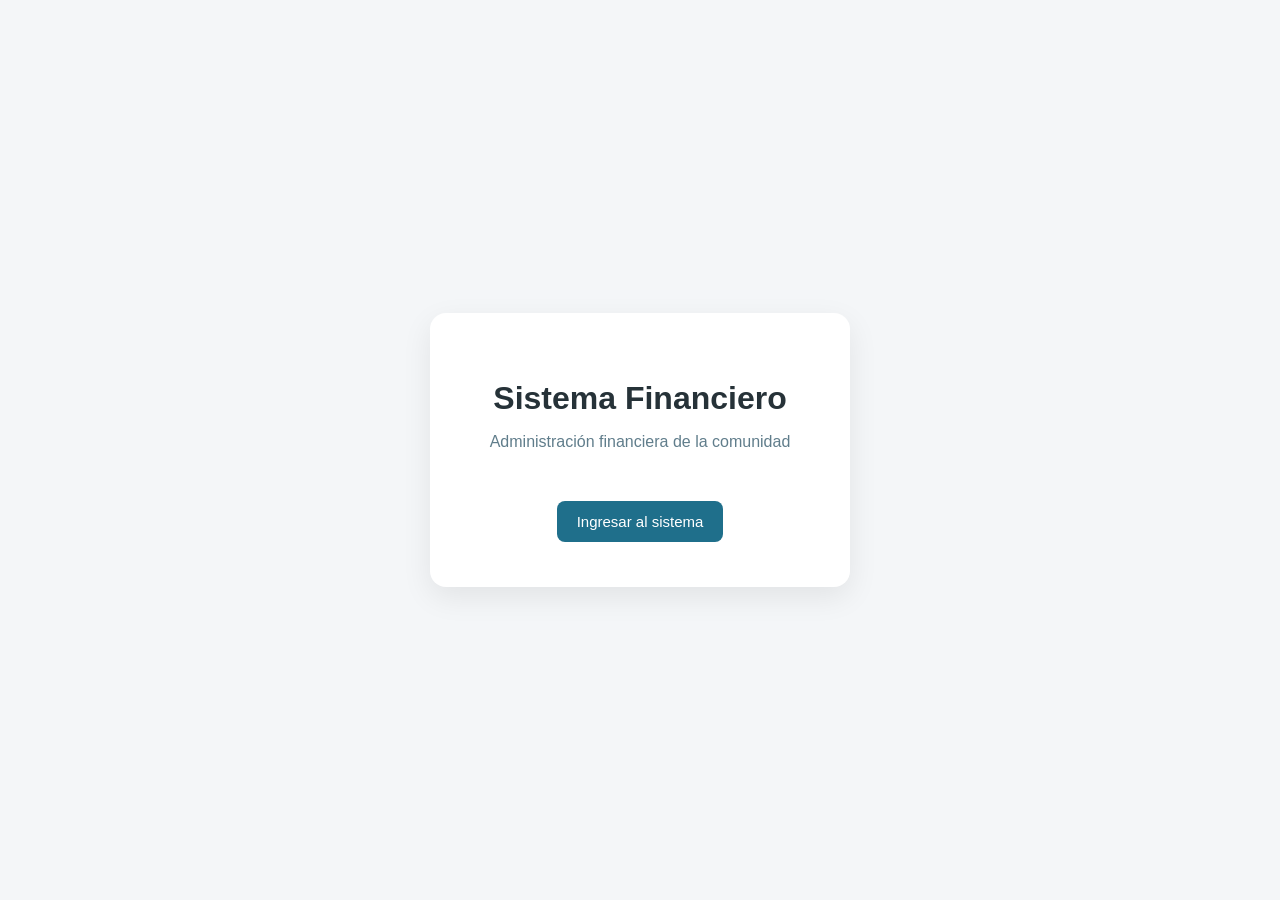
==== index.html @ a8f6026f "Crear estructura inicial del sistema financiero" ====
<!DOCTYPE html>
<html lang="es">
<head>
    <meta charset="UTF-8">
    <meta name="viewport" content="width=device-width, initial-scale=1.0">
    <title>Sistema Financiero</title>

    <link rel="stylesheet" href="styles.css">
</head>

<body>

    <main class="inicio">

        <div class="tarjeta-inicio">

            <h1>Sistema Financiero</h1>

            <p>
                Administración financiera de la comunidad
            </p>

            <a href="login.html" class="boton">
                Ingresar al sistema
            </a>

        </div>

    </main>

</body>
</html>
---- styles.css ----
* {
    box-sizing: border-box;
}

body {
    margin: 0;
    font-family: Arial, Helvetica, sans-serif;
    background: #f4f6f8;
    color: #263238;
}

/* INICIO */

.inicio {
    min-height: 100vh;
    display: flex;
    justify-content: center;
    align-items: center;
}

.tarjeta-inicio {
    background: white;
    padding: 45px;
    width: 420px;
    max-width: 90%;
    text-align: center;
    border-radius: 16px;
    box-shadow: 0 10px 30px rgba(0,0,0,0.08);
}

.tarjeta-inicio h1 {
    margin-bottom: 10px;
}

.tarjeta-inicio p {
    color: #607d8b;
    margin-bottom: 30px;
}

/* LOGIN */

.login {
    min-height: 100vh;
    display: flex;
    justify-content: center;
    align-items: center;
}

.tarjeta-login {
    background: white;
    padding: 40px;
    width: 400px;
    max-width: 90%;
    border-radius: 16px;
    box-shadow: 0 10px 30px rgba(0,0,0,0.08);
}

.tarjeta-login h1 {
    margin-top: 0;
    margin-bottom: 10px;
}

.tarjeta-login p {
    color: #607d8b;
    margin-bottom: 30px;
}

form {
    display: flex;
    flex-direction: column;
    gap: 10px;
}

label {
    font-weight: bold;
    margin-top: 8px;
}

input {
    padding: 12px;
    border: 1px solid #cfd8dc;
    border-radius: 8px;
    font-size: 15px;
}

input:focus {
    outline: none;
    border-color: #1f6f8b;
}

.boton {
    display: inline-block;
    margin-top: 20px;
    padding: 12px 20px;
    border: none;
    border-radius: 8px;
    background: #1f6f8b;
    color: white;
    text-decoration: none;
    font-size: 15px;
    cursor: pointer;
}

.boton:hover {
    opacity: 0.9;
}
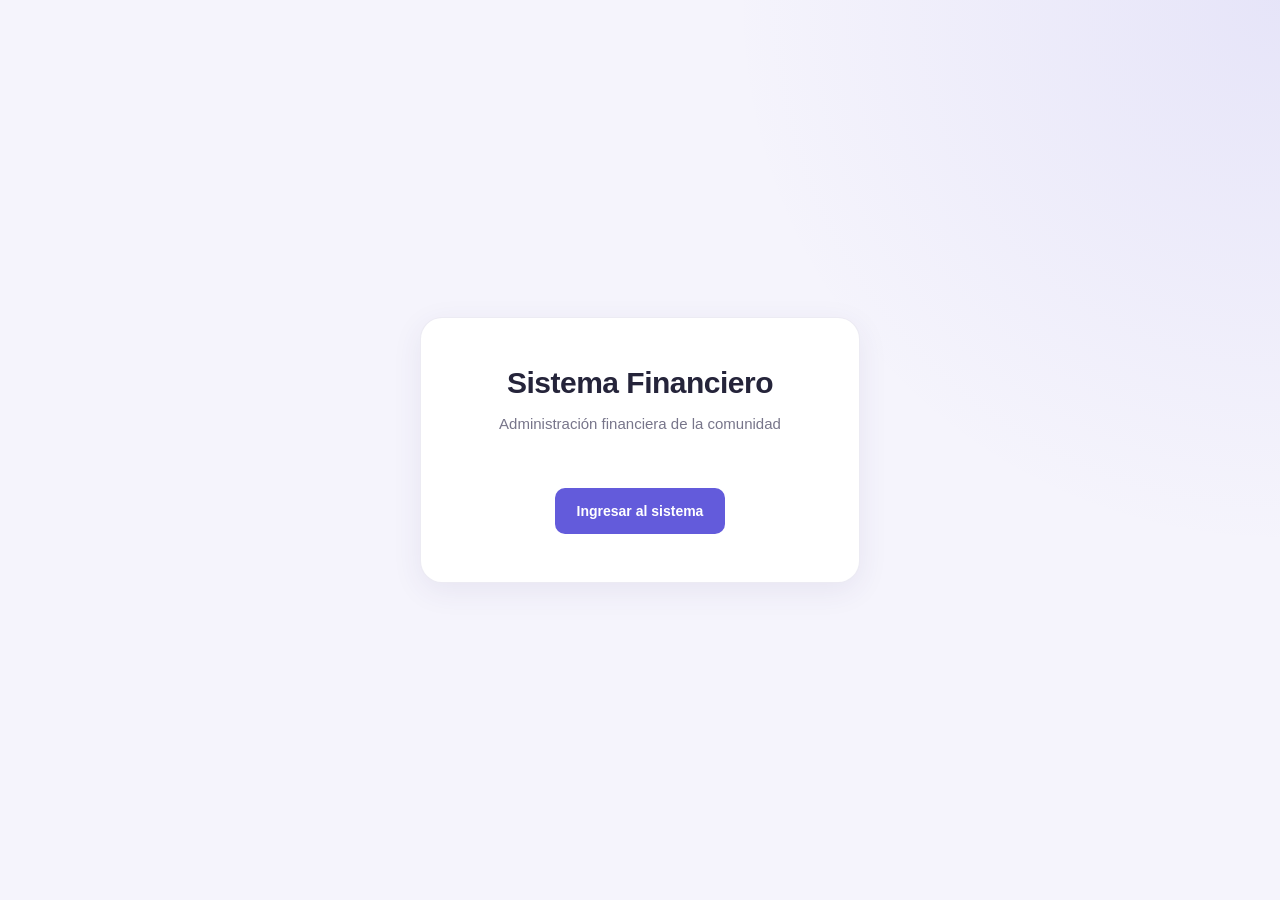
==== commit 8f569546: "Agregar favicon e identidad visual al sistema" ====
--- a/index.html
+++ b/index.html
@@ -6,6 +6,9 @@
     <title>Sistema Financiero</title>
 
     <link rel="stylesheet" href="styles.css">
+    <link rel="icon" href="favicon.ico" type="image/x-icon">
+<link rel="icon" type="image/png" sizes="32x32" href="favicon-32.png">
+<link rel="apple-touch-icon" sizes="192x192" href="icono-192.png">
 </head>
 
 <body>
--- a/styles.css
+++ b/styles.css
@@ -1,106 +1,4483 @@
+/* =========================================================
+   SISTEMA FINANCIERO
+   Dashboard financiero moderno
+   Comunidad Indígena Juan Cheuquelen
+   ========================================================= */
+
+
+/* =========================================================
+   VARIABLES
+   ========================================================= */
+
+:root {
+
+    --primario: #635BDB;
+    --primario-hover: #5148C8;
+    --primario-suave: #EEECFF;
+
+    --fondo: #F5F4FC;
+    --blanco: #FFFFFF;
+
+    --texto: #25243A;
+    --texto-secundario: #77758A;
+    --texto-suave: #A09EAE;
+
+    --borde: #E8E6F0;
+
+    --verde: #36B37E;
+    --verde-suave: #EAF8F2;
+
+    --rojo: #E85D75;
+    --rojo-suave: #FDECEF;
+
+    --amarillo: #F4C95D;
+    --amarillo-suave: #FFF8E5;
+
+    --azul: #5B8DEF;
+    --azul-suave: #EDF3FF;
+
+    /* Identidad formal de la comunidad */
+    --comunidad-azul: #1F5F91;
+    --comunidad-azul-oscuro: #16466D;
+    --comunidad-azul-claro: #EAF3F9;
+    --comunidad-borde: #C9DCEB;
+
+    --radio: 16px;
+
+    --sombra:
+        0 8px 30px rgba(61, 55, 120, 0.08);
+
+}
+
+
+/* =========================================================
+   RESET
+   ========================================================= */
+
 * {
     box-sizing: border-box;
 }
 
+html,
 body {
     margin: 0;
-    font-family: Arial, Helvetica, sans-serif;
-    background: #f4f6f8;
-    color: #263238;
-}
-
-/* INICIO */
+    padding: 0;
+    min-height: 100%;
+}
+
+body {
+
+    font-family:
+        Inter,
+        "Segoe UI",
+        Arial,
+        Helvetica,
+        sans-serif;
+
+    background: var(--fondo);
+    color: var(--texto);
+
+    -webkit-font-smoothing: antialiased;
+}
+
+
+/* =========================================================
+   ELEMENTOS GENERALES
+   ========================================================= */
+
+button,
+input,
+select,
+textarea {
+    font-family: inherit;
+}
+
+button {
+    cursor: pointer;
+}
+
+a {
+    color: inherit;
+}
+
+
+/* =========================================================
+   INICIO
+   ========================================================= */
 
 .inicio {
+
     min-height: 100vh;
+
     display: flex;
+
     justify-content: center;
     align-items: center;
-}
+
+    padding: 24px;
+
+    background:
+        radial-gradient(
+            circle at top right,
+            rgba(99, 91, 219, 0.10),
+            transparent 35%
+        ),
+        var(--fondo);
+}
+
 
 .tarjeta-inicio {
-    background: white;
-    padding: 45px;
-    width: 420px;
-    max-width: 90%;
+
+    width: 440px;
+    max-width: 100%;
+
+    padding: 48px 42px;
+
+    background: var(--blanco);
+
     text-align: center;
-    border-radius: 16px;
-    box-shadow: 0 10px 30px rgba(0,0,0,0.08);
-}
+
+    border: 1px solid rgba(232, 230, 240, 0.8);
+
+    border-radius: 22px;
+
+    box-shadow: var(--sombra);
+
+    animation: aparecer 0.35s ease;
+}
+
 
 .tarjeta-inicio h1 {
-    margin-bottom: 10px;
-}
+
+    margin: 0 0 12px;
+
+    font-size: 30px;
+    font-weight: 700;
+
+    letter-spacing: -0.5px;
+
+    color: var(--texto);
+}
+
 
 .tarjeta-inicio p {
-    color: #607d8b;
-    margin-bottom: 30px;
-}
-
-/* LOGIN */
+
+    margin: 0 0 32px;
+
+    color: var(--texto-secundario);
+
+    font-size: 15px;
+
+    line-height: 1.6;
+}
+
+
+/* =========================================================
+   LOGIN
+   ========================================================= */
 
 .login {
+
     min-height: 100vh;
+
     display: flex;
+
     justify-content: center;
     align-items: center;
-}
+
+    padding: 24px;
+
+    background:
+
+        radial-gradient(
+            circle at 20% 20%,
+            rgba(99, 91, 219, 0.12),
+            transparent 35%
+        ),
+
+        radial-gradient(
+            circle at 80% 80%,
+            rgba(91, 141, 239, 0.08),
+            transparent 35%
+        ),
+
+        var(--fondo);
+}
+
 
 .tarjeta-login {
-    background: white;
-    padding: 40px;
-    width: 400px;
-    max-width: 90%;
-    border-radius: 16px;
-    box-shadow: 0 10px 30px rgba(0,0,0,0.08);
-}
+
+    width: 420px;
+    max-width: 100%;
+
+    padding: 44px 40px;
+
+    background: var(--blanco);
+
+    border: 1px solid rgba(232, 230, 240, 0.9);
+
+    border-radius: 22px;
+
+    box-shadow: var(--sombra);
+
+    animation: aparecer 0.35s ease;
+}
+
 
 .tarjeta-login h1 {
+
+    margin: 0 0 10px;
+
+    font-size: 28px;
+
+    font-weight: 700;
+
+    letter-spacing: -0.4px;
+
+    color: var(--texto);
+}
+
+
+.tarjeta-login p {
+
+    margin: 0 0 30px;
+
+    color: var(--texto-secundario);
+
+    font-size: 14px;
+}
+
+
+/* =========================================================
+   FORMULARIOS
+   ========================================================= */
+
+form {
+
+    display: flex;
+
+    flex-direction: column;
+
+    gap: 9px;
+}
+
+
+label {
+
+    margin-top: 9px;
+
+    color: var(--texto);
+
+    font-size: 13px;
+
+    font-weight: 600;
+}
+
+
+input {
+
+    width: 100%;
+
+    padding: 13px 15px;
+
+    border: 1px solid var(--borde);
+
+    border-radius: 10px;
+
+    background: #FCFCFE;
+
+    color: var(--texto);
+
+    font-family: inherit;
+
+    font-size: 14px;
+
+    transition:
+        border-color 0.2s ease,
+        box-shadow 0.2s ease,
+        background 0.2s ease;
+}
+
+
+input::placeholder {
+    color: var(--texto-suave);
+}
+
+
+input:hover {
+    border-color: #D7D4E5;
+}
+
+
+input:focus {
+
+    outline: none;
+
+    background: var(--blanco);
+
+    border-color: var(--primario);
+
+    box-shadow:
+        0 0 0 3px rgba(99, 91, 219, 0.12);
+}
+
+
+/* =========================================================
+   SELECTS Y TEXTAREAS GENERALES
+   ========================================================= */
+
+select,
+textarea {
+
+    width: 100%;
+
+    padding: 12px 14px;
+
+    border: 1px solid var(--borde);
+
+    border-radius: 10px;
+
+    background: #FCFCFE;
+
+    color: var(--texto);
+
+    font-size: 14px;
+
+    outline: none;
+
+    transition:
+        border-color 0.2s ease,
+        box-shadow 0.2s ease,
+        background 0.2s ease;
+}
+
+
+select:focus,
+textarea:focus {
+
+    background: var(--blanco);
+
+    border-color: var(--primario);
+
+    box-shadow:
+        0 0 0 3px rgba(99, 91, 219, 0.10);
+}
+
+
+/* =========================================================
+   BOTONES
+   ========================================================= */
+
+.boton {
+
+    display: inline-flex;
+
+    justify-content: center;
+    align-items: center;
+
+    min-height: 46px;
+
+    margin-top: 20px;
+
+    padding: 12px 22px;
+
+    border: none;
+
+    border-radius: 10px;
+
+    background: var(--primario);
+
+    color: var(--blanco);
+
+    text-decoration: none;
+
+    font-family: inherit;
+
+    font-size: 14px;
+
+    font-weight: 600;
+
+    cursor: pointer;
+
+    transition:
+        background 0.2s ease,
+        transform 0.15s ease,
+        box-shadow 0.2s ease;
+}
+
+
+.boton:hover {
+
+    background: var(--primario-hover);
+
+    box-shadow:
+        0 6px 16px rgba(99, 91, 219, 0.25);
+
+    transform: translateY(-1px);
+}
+
+
+.boton:active {
+    transform: translateY(0);
+}
+
+
+/* =========================================================
+   VARIANTES DE BOTONES
+   ========================================================= */
+
+.boton-secundario {
+
+    display: inline-flex;
+
+    justify-content: center;
+
+    align-items: center;
+
+    min-height: 44px;
+
+    padding: 11px 20px;
+
+    border: 1px solid var(--borde);
+
+    border-radius: 10px;
+
+    background: var(--blanco);
+
+    color: var(--texto-secundario);
+
+    font-size: 13px;
+
+    font-weight: 600;
+
+    text-decoration: none;
+
+    cursor: pointer;
+
+    transition:
+        background 0.2s ease,
+        border-color 0.2s ease,
+        color 0.2s ease,
+        transform 0.15s ease;
+}
+
+
+.boton-secundario:hover {
+
+    background: #F8F7FC;
+
+    border-color: #D7D4E5;
+
+    color: var(--texto);
+
+    transform: translateY(-1px);
+}
+
+
+.boton-primario {
+
+    display: inline-flex;
+
+    justify-content: center;
+
+    align-items: center;
+
+    min-height: 44px;
+
+    padding: 11px 20px;
+
+    border: none;
+
+    border-radius: 10px;
+
+    background: var(--primario);
+
+    color: var(--blanco);
+
+    font-size: 13px;
+
+    font-weight: 600;
+
+    cursor: pointer;
+
+    transition:
+        background 0.2s ease,
+        transform 0.15s ease,
+        box-shadow 0.2s ease;
+}
+
+
+.boton-primario:hover {
+
+    background: var(--primario-hover);
+
+    box-shadow:
+        0 6px 15px rgba(99, 91, 219, 0.20);
+
+    transform: translateY(-1px);
+}
+
+
+/* =========================================================
+   BOTONES DE COMPROBANTE
+   ========================================================= */
+
+.boton-comprobante {
+
+    display: inline-flex;
+
+    align-items: center;
+
+    justify-content: center;
+
+    gap: 6px;
+
+    min-height: 34px;
+
+    padding: 7px 11px;
+
+    border: 1px solid var(--comunidad-borde);
+
+    border-radius: 8px;
+
+    background: var(--comunidad-azul-claro);
+
+    color: var(--comunidad-azul);
+
+    font-size: 11px;
+
+    font-weight: 700;
+
+    text-decoration: none;
+
+    cursor: pointer;
+
+    transition:
+        background 0.2s ease,
+        border-color 0.2s ease,
+        color 0.2s ease,
+        transform 0.15s ease;
+}
+
+
+.boton-comprobante:hover {
+
+    background: var(--comunidad-azul);
+
+    border-color: var(--comunidad-azul);
+
+    color: var(--blanco);
+
+    transform: translateY(-1px);
+}
+
+
+.boton-comprobante:active {
+    transform: translateY(0);
+}
+
+
+.estado-comprobante {
+
+    display: inline-flex;
+
+    align-items: center;
+
+    gap: 5px;
+
+    padding: 5px 9px;
+
+    border-radius: 20px;
+
+    background: var(--comunidad-azul-claro);
+
+    color: var(--comunidad-azul);
+
+    font-size: 10px;
+
+    font-weight: 700;
+
+    white-space: nowrap;
+}
+
+
+.estado-comprobante::before {
+
+    content: "";
+
+    width: 6px;
+
+    height: 6px;
+
+    border-radius: 50%;
+
+    background: currentColor;
+}
+
+
+.estado-comprobante.sin-emitir {
+
+    background: #F5F5F7;
+
+    color: var(--texto-suave);
+}
+
+
+.estado-comprobante.sin-emitir::before {
+    background: var(--texto-suave);
+}
+
+
+/* =========================================================
+   DASHBOARD PRINCIPAL
+   ========================================================= */
+
+.app {
+
+    min-height: 100vh;
+
+    display: flex;
+
+    background: var(--fondo);
+}
+
+
+/* =========================================================
+   BARRA LATERAL
+   ========================================================= */
+
+.sidebar {
+
+    width: 250px;
+
+    min-height: 100vh;
+
+    position: fixed;
+
+    left: 0;
+    top: 0;
+
+    display: flex;
+
+    flex-direction: column;
+
+    padding: 24px 16px;
+
+    background: var(--blanco);
+
+    border-right: 1px solid var(--borde);
+}
+
+
+/* =========================================================
+   LOGO
+   ========================================================= */
+
+.logo {
+
+    display: flex;
+
+    align-items: center;
+
+    gap: 12px;
+
+    padding: 4px 8px 28px;
+}
+
+
+.logo-icon {
+
+    width: 42px;
+    height: 42px;
+
+    display: flex;
+
+    justify-content: center;
+    align-items: center;
+
+    border-radius: 12px;
+
+    background: var(--primario);
+
+    color: var(--blanco);
+
+    font-size: 13px;
+
+    font-weight: 700;
+
+    box-shadow:
+        0 6px 15px rgba(99, 91, 219, 0.25);
+}
+
+
+.logo-text {
+
+    display: flex;
+
+    flex-direction: column;
+
+    gap: 3px;
+
+    min-width: 0;
+}
+
+
+.logo-text strong {
+
+    font-size: 13px;
+
+    font-weight: 700;
+
+    color: var(--texto);
+}
+
+
+.logo-text span {
+
+    font-size: 10px;
+
+    color: var(--texto-suave);
+
+    white-space: nowrap;
+
+    overflow: hidden;
+
+    text-overflow: ellipsis;
+}
+
+
+/* =========================================================
+   MENÚ
+   ========================================================= */
+
+.menu {
+
+    display: flex;
+
+    flex-direction: column;
+
+    gap: 6px;
+}
+
+
+.menu > div {
+    width: 100%;
+}
+
+
+.menu-item {
+
+    display: flex;
+
+    align-items: center;
+
+    gap: 12px;
+
+    width: 100%;
+
+    padding: 11px 13px;
+
+    border-radius: 10px;
+
+    color: var(--texto-secundario);
+
+    text-decoration: none;
+
+    font-size: 13px;
+
+    font-weight: 500;
+
+    transition:
+        background 0.2s ease,
+        color 0.2s ease,
+        transform 0.15s ease;
+}
+
+
+.menu-item:hover {
+
+    background: var(--primario-suave);
+
+    color: var(--primario);
+
+    transform: translateX(2px);
+}
+
+
+.menu-item.activo {
+
+    background: var(--primario-suave);
+
+    color: var(--primario);
+
+    font-weight: 600;
+}
+
+
+.menu-icon {
+
+    width: 22px;
+
+    display: inline-flex;
+
+    justify-content: center;
+
+    align-items: center;
+
+    font-size: 17px;
+
+    flex-shrink: 0;
+}
+
+
+/* =========================================================
+   ITEM COMPROBANTES
+   ========================================================= */
+
+.menu-item.comprobantes-item:hover {
+
+    background: var(--comunidad-azul-claro);
+
+    color: var(--comunidad-azul);
+}
+
+
+.menu-item.comprobantes-item.activo {
+
+    background: var(--comunidad-azul-claro);
+
+    color: var(--comunidad-azul);
+}
+
+
+/* =========================================================
+   PARTE INFERIOR SIDEBAR
+   ========================================================= */
+
+.sidebar-bottom {
+
+    margin-top: auto;
+
+    padding-top: 20px;
+
+    border-top: 1px solid var(--borde);
+}
+
+
+.cerrar-sesion {
+
+    width: 100%;
+
+    display: flex;
+
+    align-items: center;
+
+    gap: 10px;
+
+    padding: 11px 13px;
+
+    border: none;
+
+    border-radius: 10px;
+
+    background: transparent;
+
+    color: var(--texto-secundario);
+
+    font-size: 13px;
+
+    text-align: left;
+
+    transition:
+        background 0.2s ease,
+        color 0.2s ease;
+}
+
+
+.cerrar-sesion:hover {
+
+    background: var(--rojo-suave);
+
+    color: var(--rojo);
+}
+
+
+/* =========================================================
+   CONTENIDO
+   ========================================================= */
+
+.contenido {
+
+    width: calc(100% - 250px);
+
+    margin-left: 250px;
+
+    min-height: 100vh;
+
+    padding: 30px 34px 50px;
+}
+
+
+/* =========================================================
+   TOPBAR
+   ========================================================= */
+
+.topbar {
+
+    display: flex;
+
+    justify-content: space-between;
+
+    align-items: center;
+
+    gap: 20px;
+
+    margin-bottom: 30px;
+}
+
+
+.topbar h1 {
+
+    margin: 0 0 5px;
+
+    font-size: 25px;
+
+    font-weight: 700;
+
+    letter-spacing: -0.4px;
+
+    color: var(--texto);
+}
+
+
+.topbar p {
+
+    margin: 0;
+
+    color: var(--texto-secundario);
+
+    font-size: 13px;
+}
+
+
+/* =========================================================
+   USUARIO
+   ========================================================= */
+
+.usuario {
+
+    display: flex;
+
+    align-items: center;
+
+    gap: 10px;
+
+    padding: 8px 12px;
+
+    background: var(--blanco);
+
+    border: 1px solid var(--borde);
+
+    border-radius: 12px;
+}
+
+
+.usuario-icono {
+
+    width: 36px;
+    height: 36px;
+
+    display: flex;
+
+    justify-content: center;
+    align-items: center;
+
+    border-radius: 50%;
+
+    background: var(--primario-suave);
+
+    color: var(--primario);
+
+    font-size: 16px;
+}
+
+
+.usuario strong {
+
+    display: block;
+
+    margin-bottom: 2px;
+
+    font-size: 12px;
+
+    color: var(--texto);
+}
+
+
+.usuario span {
+
+    display: block;
+
+    font-size: 11px;
+
+    color: var(--texto-secundario);
+}
+
+
+/* =========================================================
+   ENCABEZADO DASHBOARD
+   ========================================================= */
+
+.dashboard-header {
+
+    display: flex;
+
+    justify-content: space-between;
+
+    align-items: flex-end;
+
+    gap: 25px;
+
+    margin-bottom: 25px;
+
+    padding: 25px;
+
+    background: var(--blanco);
+
+    border: 1px solid var(--borde);
+
+    border-radius: var(--radio);
+
+    box-shadow: var(--sombra);
+}
+
+
+.etiqueta {
+
+    display: inline-block;
+
+    margin-bottom: 8px;
+
+    color: var(--primario);
+
+    font-size: 10px;
+
+    font-weight: 700;
+
+    letter-spacing: 1px;
+}
+
+
+.dashboard-header h2 {
+
+    margin: 0 0 7px;
+
+    font-size: 22px;
+
+    font-weight: 700;
+
+    color: var(--texto);
+}
+
+
+.dashboard-header p {
+
+    margin: 0;
+
+    color: var(--texto-secundario);
+
+    font-size: 13px;
+}
+
+
+/* =========================================================
+   ACCIONES DEL ENCABEZADO
+   ========================================================= */
+
+.dashboard-header-acciones {
+
+    display: flex;
+
+    align-items: center;
+
+    justify-content: flex-end;
+
+    flex-wrap: wrap;
+
+    gap: 8px;
+}
+
+
+.dashboard-header-acciones .boton,
+.dashboard-header-acciones .boton-secundario,
+.dashboard-header-acciones .boton-primario {
+
     margin-top: 0;
-    margin-bottom: 10px;
-}
-
-.tarjeta-login p {
-    color: #607d8b;
+}
+
+
+/* =========================================================
+   SELECTOR DE PERÍODO
+   ========================================================= */
+
+.selector-periodo {
+
+    min-width: 210px;
+}
+
+
+.selector-periodo label {
+
+    display: block;
+
+    margin: 0 0 7px;
+
+    color: var(--texto-secundario);
+
+    font-size: 11px;
+
+    font-weight: 600;
+}
+
+
+.selector-periodo select {
+
+    width: 100%;
+
+    min-height: 42px;
+
+    padding: 9px 12px;
+
+    border: 1px solid var(--borde);
+
+    border-radius: 9px;
+
+    background: var(--blanco);
+
+    color: var(--texto);
+
+    font-size: 13px;
+
+    cursor: pointer;
+
+    outline: none;
+}
+
+
+.selector-periodo select:focus {
+
+    border-color: var(--primario);
+
+    box-shadow:
+        0 0 0 3px rgba(99, 91, 219, 0.10);
+}
+
+
+/* =========================================================
+   TARJETAS FINANCIERAS
+   ========================================================= */
+
+.tarjetas-financieras {
+
+    display: grid;
+
+    grid-template-columns:
+        repeat(3, minmax(0, 1fr));
+
+    gap: 18px;
+
     margin-bottom: 30px;
 }
 
-form {
+
+.tarjeta-financiera {
+
+    padding: 22px;
+
+    border: 1px solid transparent;
+
+    border-radius: var(--radio);
+
+    box-shadow: var(--sombra);
+}
+
+
+.tarjeta-financiera-top {
+
     display: flex;
+
+    align-items: center;
+
+    gap: 10px;
+
+    margin-bottom: 18px;
+}
+
+
+.tarjeta-icono {
+
+    width: 36px;
+    height: 36px;
+
+    display: flex;
+
+    justify-content: center;
+    align-items: center;
+
+    border-radius: 10px;
+
+    font-size: 18px;
+
+    font-weight: 700;
+}
+
+
+.ingreso-icono {
+
+    background: rgba(54, 179, 126, 0.15);
+
+    color: var(--verde);
+}
+
+
+.egreso-icono {
+
+    background: rgba(232, 93, 117, 0.15);
+
+    color: var(--rojo);
+}
+
+
+.saldo-icono {
+
+    background: rgba(99, 91, 219, 0.14);
+
+    color: var(--primario);
+}
+
+
+.tarjeta-label {
+
+    color: var(--texto-secundario);
+
+    font-size: 12px;
+
+    font-weight: 600;
+}
+
+
+.tarjeta-financiera > strong {
+
+    display: block;
+
+    margin-bottom: 8px;
+
+    font-size: 26px;
+
+    font-weight: 700;
+
+    letter-spacing: -0.5px;
+}
+
+
+.ingreso-fondo {
+
+    background: var(--verde-suave);
+
+    border-color: rgba(54, 179, 126, 0.12);
+}
+
+
+.ingreso-fondo > strong {
+    color: var(--verde);
+}
+
+
+.egreso-fondo {
+
+    background: var(--rojo-suave);
+
+    border-color: rgba(232, 93, 117, 0.12);
+}
+
+
+.egreso-fondo > strong {
+    color: var(--rojo);
+}
+
+
+.saldo-fondo {
+
+    background: var(--primario-suave);
+
+    border-color: rgba(99, 91, 219, 0.12);
+}
+
+
+.saldo-fondo > strong {
+    color: var(--primario);
+}
+
+
+.tarjeta-descripcion {
+
+    color: var(--texto-secundario);
+
+    font-size: 11px;
+}
+
+
+/* =========================================================
+   SECCIONES
+   ========================================================= */
+
+.seccion-dashboard {
+
+    margin-bottom: 28px;
+}
+
+
+.titulo-seccion {
+
+    display: flex;
+
+    justify-content: space-between;
+
+    align-items: center;
+
+    margin-bottom: 15px;
+}
+
+
+.titulo-seccion h3 {
+
+    margin: 0 0 5px;
+
+    font-size: 16px;
+
+    font-weight: 700;
+}
+
+
+.titulo-seccion p {
+
+    margin: 0;
+
+    color: var(--texto-secundario);
+
+    font-size: 12px;
+}
+
+
+/* =========================================================
+   TARJETAS DE CUOTAS
+   ========================================================= */
+
+.tarjetas-cuotas {
+
+    display: grid;
+
+    grid-template-columns:
+        repeat(3, minmax(0, 1fr));
+
+    gap: 15px;
+}
+
+
+.tarjeta-cuota {
+
+    display: flex;
+
+    align-items: center;
+
+    gap: 13px;
+
+    padding: 18px;
+
+    background: var(--blanco);
+
+    border: 1px solid var(--borde);
+
+    border-radius: var(--radio);
+
+    box-shadow: var(--sombra);
+}
+
+
+.cuota-icono {
+
+    width: 38px;
+    height: 38px;
+
+    display: flex;
+
+    justify-content: center;
+    align-items: center;
+
+    border-radius: 10px;
+
+    font-size: 16px;
+
+    font-weight: 700;
+
+    flex-shrink: 0;
+}
+
+
+.cuota-pagada {
+
+    background: var(--verde-suave);
+
+    color: var(--verde);
+}
+
+
+.cuota-pendiente {
+
+    background: var(--rojo-suave);
+
+    color: var(--rojo);
+}
+
+
+.cuota-parcial {
+
+    background: var(--amarillo-suave);
+
+    color: #C79820;
+}
+
+
+.tarjeta-cuota span {
+
+    display: block;
+
+    margin-bottom: 4px;
+
+    color: var(--texto-secundario);
+
+    font-size: 11px;
+}
+
+
+.tarjeta-cuota strong {
+
+    display: block;
+
+    color: var(--texto);
+
+    font-size: 20px;
+
+    font-weight: 700;
+}
+
+
+/* =========================================================
+   PANEL CARD
+   ========================================================= */
+
+.panel-card {
+
+    background: var(--blanco);
+
+    border: 1px solid var(--borde);
+
+    border-radius: var(--radio);
+
+    box-shadow: var(--sombra);
+
+    overflow: hidden;
+}
+
+
+.panel-card-header {
+
+    display: flex;
+
+    justify-content: space-between;
+
+    align-items: flex-start;
+
+    gap: 20px;
+
+    padding: 22px;
+
+    border-bottom: 1px solid var(--borde);
+}
+
+
+.panel-card-header h3 {
+
+    margin: 0 0 6px;
+
+    font-size: 16px;
+
+    font-weight: 700;
+}
+
+
+.panel-card-header p {
+
+    margin: 0;
+
+    color: var(--texto-secundario);
+
+    font-size: 12px;
+}
+
+
+/* =========================================================
+   ESTADO DEL PERÍODO
+   ========================================================= */
+
+.estado-periodo {
+
+    padding: 6px 12px;
+
+    border-radius: 20px;
+
+    background: var(--primario-suave);
+
+    color: var(--primario);
+
+    font-size: 11px;
+
+    font-weight: 600;
+
+    white-space: nowrap;
+}
+
+
+.estado-periodo.abierto {
+
+    background: var(--verde-suave);
+
+    color: var(--verde);
+}
+
+
+.estado-periodo.cerrado {
+
+    background: var(--rojo-suave);
+
+    color: var(--rojo);
+}
+
+
+/* =========================================================
+   RESUMEN
+   ========================================================= */
+
+.resumen-linea {
+
+    display: flex;
+
+    justify-content: space-between;
+
+    align-items: center;
+
+    padding: 17px 22px;
+
+    border-bottom: 1px solid var(--borde);
+}
+
+
+.resumen-linea:last-child {
+    border-bottom: none;
+}
+
+
+.resumen-linea span {
+
+    color: var(--texto-secundario);
+
+    font-size: 13px;
+}
+
+
+.resumen-linea strong {
+
+    color: var(--texto);
+
+    font-size: 15px;
+
+    font-weight: 700;
+}
+
+
+.resultado-positivo {
+    color: var(--verde) !important;
+}
+
+
+.resultado-negativo {
+    color: var(--rojo) !important;
+}
+
+
+/* =========================================================
+   TARJETA GENÉRICA
+   ========================================================= */
+
+.tarjeta {
+
+    background: var(--blanco);
+
+    border: 1px solid var(--borde);
+
+    border-radius: var(--radio);
+
+    box-shadow: var(--sombra);
+
+    transition:
+        box-shadow 0.2s ease,
+        transform 0.2s ease;
+}
+
+
+.tarjeta:hover {
+
+    box-shadow:
+        0 10px 35px rgba(61, 55, 120, 0.10);
+
+    transform: translateY(-1px);
+}
+
+
+/* =========================================================
+   COLORES FINANCIEROS
+   ========================================================= */
+
+.ingreso {
+    color: var(--verde);
+}
+
+
+.egreso {
+    color: var(--rojo);
+}
+
+
+.saldo {
+    color: var(--primario);
+}
+
+
+.advertencia {
+    color: var(--amarillo);
+}
+
+
+/* =========================================================
+   FONDOS FINANCIEROS
+   ========================================================= */
+
+.ingreso-fondo {
+    background: var(--verde-suave);
+}
+
+
+.egreso-fondo {
+    background: var(--rojo-suave);
+}
+
+
+.saldo-fondo {
+    background: var(--primario-suave);
+}
+
+
+.advertencia-fondo {
+    background: var(--amarillo-suave);
+}
+
+
+/* =========================================================
+   ANIMACIÓN
+   ========================================================= */
+
+@keyframes aparecer {
+
+    from {
+
+        opacity: 0;
+
+        transform: translateY(8px);
+    }
+
+    to {
+
+        opacity: 1;
+
+        transform: translateY(0);
+    }
+}
+
+
+/* =========================================================
+   RESPONSIVE
+   ========================================================= */
+
+@media (max-width: 1000px) {
+
+    .sidebar {
+        width: 220px;
+    }
+
+    .contenido {
+
+        width: calc(100% - 220px);
+
+        margin-left: 220px;
+
+        padding: 25px;
+    }
+
+    .tarjetas-financieras,
+    .tarjetas-cuotas {
+
+        grid-template-columns:
+            repeat(2, minmax(0, 1fr));
+    }
+
+}
+
+
+@media (max-width: 750px) {
+
+    .sidebar {
+
+        position: relative;
+
+        width: 100%;
+
+        min-height: auto;
+
+        border-right: none;
+
+        border-bottom: 1px solid var(--borde);
+    }
+
+
+    .app {
+
+        flex-direction: column;
+    }
+
+
+    .contenido {
+
+        width: 100%;
+
+        margin-left: 0;
+
+        padding: 22px 18px 40px;
+    }
+
+
+    .menu {
+
+        display: grid;
+
+        grid-template-columns:
+            repeat(2, minmax(0, 1fr));
+    }
+
+
+    .sidebar-bottom {
+        margin-top: 20px;
+    }
+
+
+    .dashboard-header {
+
+        flex-direction: column;
+
+        align-items: stretch;
+    }
+
+
+    .dashboard-header-acciones {
+
+        justify-content: flex-start;
+    }
+
+
+    .selector-periodo {
+
+        width: 100%;
+    }
+
+
+    .topbar {
+
+        align-items: flex-start;
+
+        flex-direction: column;
+    }
+
+
+    .usuario {
+
+        width: 100%;
+    }
+
+}
+
+
+@media (max-width: 600px) {
+
+    .tarjeta-inicio,
+    .tarjeta-login {
+
+        padding: 34px 26px;
+
+        border-radius: 18px;
+    }
+
+
+    .tarjeta-inicio h1 {
+        font-size: 26px;
+    }
+
+
+    .tarjeta-login h1 {
+        font-size: 24px;
+    }
+
+
+    .tarjetas-financieras,
+    .tarjetas-cuotas {
+
+        grid-template-columns: 1fr;
+    }
+
+
+    .dashboard-header {
+
+        padding: 20px;
+    }
+
+
+    .tarjeta-financiera {
+
+        padding: 20px;
+    }
+
+
+    .panel-card-header {
+
+        flex-direction: column;
+    }
+
+
+    .resumen-linea {
+
+        padding: 15px 18px;
+    }
+
+
+    .dashboard-header-acciones {
+
+        width: 100%;
+
+        flex-direction: column;
+
+        align-items: stretch;
+    }
+
+
+    .dashboard-header-acciones > * {
+
+        width: 100%;
+    }
+
+}
+
+
+/* =========================================================
+   PANTALLAS MUY PEQUEÑAS
+   ========================================================= */
+
+@media (max-width: 400px) {
+
+    .contenido {
+        padding: 18px 12px 30px;
+    }
+
+
+    .sidebar {
+        padding: 18px 12px;
+    }
+
+
+    .logo {
+        padding-bottom: 20px;
+    }
+
+
+    .menu {
+        grid-template-columns: 1fr;
+    }
+
+
+    .topbar h1 {
+        font-size: 22px;
+    }
+
+
+    .dashboard-header h2 {
+        font-size: 20px;
+    }
+
+
+    .tarjeta-financiera > strong {
+        font-size: 23px;
+    }
+
+}
+
+
+/* =========================================================
+   MÓDULO SOCIOS
+   ========================================================= */
+
+.filtros-socios {
+
+    display: grid;
+
+    grid-template-columns:
+        minmax(0, 1fr)
+        220px;
+
+    gap: 18px;
+
+    padding: 20px;
+}
+
+
+.campo-busqueda,
+.campo-filtro {
+
+    display: flex;
+
     flex-direction: column;
+
+    gap: 7px;
+}
+
+
+.campo-busqueda label,
+.campo-filtro label {
+
+    margin: 0;
+
+    color: var(--texto-secundario);
+
+    font-size: 11px;
+
+    font-weight: 600;
+}
+
+
+.campo-filtro select {
+
+    width: 100%;
+
+    min-height: 43px;
+
+    padding: 10px 12px;
+
+    border: 1px solid var(--borde);
+
+    border-radius: 10px;
+
+    background: var(--blanco);
+
+    color: var(--texto);
+
+    font-size: 13px;
+
+    outline: none;
+}
+
+
+.campo-filtro select:focus {
+
+    border-color: var(--primario);
+
+    box-shadow:
+        0 0 0 3px rgba(99, 91, 219, 0.10);
+}
+
+
+/* =========================================================
+   TABLA
+   ========================================================= */
+
+.tabla-contenedor {
+
+    width: 100%;
+
+    overflow-x: auto;
+}
+
+
+.tabla-socios {
+
+    width: 100%;
+
+    border-collapse: collapse;
+
+    min-width: 850px;
+}
+
+
+.tabla-socios th {
+
+    padding: 14px 18px;
+
+    background: #FAF9FD;
+
+    border-bottom: 1px solid var(--borde);
+
+    color: var(--texto-secundario);
+
+    font-size: 10px;
+
+    font-weight: 700;
+
+    text-align: left;
+
+    text-transform: uppercase;
+
+    letter-spacing: 0.4px;
+}
+
+
+.tabla-socios td {
+
+    padding: 15px 18px;
+
+    border-bottom: 1px solid var(--borde);
+
+    color: var(--texto);
+
+    font-size: 12px;
+
+    vertical-align: middle;
+}
+
+
+.tabla-socios tbody tr {
+
+    transition:
+        background 0.15s ease;
+}
+
+
+.tabla-socios tbody tr:hover {
+
+    background: #FAF9FD;
+}
+
+
+.tabla-socios tbody tr:last-child td {
+
+    border-bottom: none;
+}
+
+
+.tabla-cargando {
+
+    padding: 35px !important;
+
+    text-align: center;
+
+    color: var(--texto-secundario) !important;
+}
+
+
+/* =========================================================
+   ESTADO DEL SOCIO
+   ========================================================= */
+
+.estado-socio {
+
+    display: inline-flex;
+
+    align-items: center;
+
+    gap: 6px;
+
+    padding: 5px 9px;
+
+    border-radius: 20px;
+
+    font-size: 10px;
+
+    font-weight: 600;
+}
+
+
+.estado-socio.activo {
+
+    background: var(--verde-suave);
+
+    color: var(--verde);
+}
+
+
+.estado-socio.inactivo {
+
+    background: var(--rojo-suave);
+
+    color: var(--rojo);
+}
+
+
+.estado-socio::before {
+
+    content: "";
+
+    width: 6px;
+
+    height: 6px;
+
+    border-radius: 50%;
+
+    background: currentColor;
+}
+
+
+/* =========================================================
+   BOTONES DE ACCIONES
+   ========================================================= */
+
+.acciones-socio {
+
+    display: flex;
+
+    align-items: center;
+
+    gap: 6px;
+}
+
+
+.boton-accion {
+
+    display: inline-flex;
+
+    justify-content: center;
+
+    align-items: center;
+
+    width: 32px;
+
+    height: 32px;
+
+    padding: 0;
+
+    border: 1px solid var(--borde);
+
+    border-radius: 8px;
+
+    background: var(--blanco);
+
+    color: var(--texto-secundario);
+
+    font-size: 14px;
+
+    cursor: pointer;
+
+    transition:
+        background 0.2s ease,
+        color 0.2s ease,
+        border-color 0.2s ease;
+}
+
+
+.boton-accion:hover {
+
+    background: var(--primario-suave);
+
+    border-color: var(--primario);
+
+    color: var(--primario);
+}
+
+
+/* =========================================================
+   MODAL
+   ========================================================= */
+
+.modal {
+
+    position: fixed;
+
+    inset: 0;
+
+    z-index: 1000;
+
+    display: flex;
+
+    justify-content: center;
+
+    align-items: center;
+
+    padding: 20px;
+
+    background: rgba(37, 36, 58, 0.45);
+
+    backdrop-filter: blur(3px);
+}
+
+
+.modal-contenido {
+
+    width: 700px;
+
+    max-width: 100%;
+
+    max-height: 90vh;
+
+    overflow-y: auto;
+
+    background: var(--blanco);
+
+    border-radius: 18px;
+
+    box-shadow:
+        0 20px 60px rgba(37, 36, 58, 0.20);
+
+    animation: aparecer 0.25s ease;
+}
+
+
+.modal-header {
+
+    display: flex;
+
+    justify-content: space-between;
+
+    align-items: flex-start;
+
+    gap: 20px;
+
+    padding: 25px;
+
+    border-bottom: 1px solid var(--borde);
+}
+
+
+.modal-header h2 {
+
+    margin: 4px 0 0;
+
+    font-size: 21px;
+
+    color: var(--texto);
+}
+
+
+.modal-cerrar {
+
+    width: 34px;
+
+    height: 34px;
+
+    display: flex;
+
+    justify-content: center;
+
+    align-items: center;
+
+    padding: 0;
+
+    border: none;
+
+    border-radius: 8px;
+
+    background: transparent;
+
+    color: var(--texto-secundario);
+
+    font-size: 25px;
+
+    cursor: pointer;
+}
+
+
+.modal-cerrar:hover {
+
+    background: var(--rojo-suave);
+
+    color: var(--rojo);
+}
+
+
+/* =========================================================
+   FORMULARIO DEL MODAL
+   ========================================================= */
+
+#formSocio {
+
+    padding: 25px;
+
+    gap: 0;
+}
+
+
+.form-grid {
+
+    display: grid;
+
+    grid-template-columns:
+        repeat(2, minmax(0, 1fr));
+
+    gap: 17px;
+}
+
+
+.campo-formulario {
+
+    display: flex;
+
+    flex-direction: column;
+
+    gap: 7px;
+}
+
+
+.campo-formulario label {
+
+    margin: 0;
+
+    color: var(--texto-secundario);
+
+    font-size: 11px;
+
+    font-weight: 600;
+}
+
+
+.campo-formulario input,
+.campo-formulario select,
+.campo-formulario textarea {
+
+    width: 100%;
+
+    padding: 11px 12px;
+
+    border: 1px solid var(--borde);
+
+    border-radius: 9px;
+
+    background: #FCFCFE;
+
+    color: var(--texto);
+
+    font-size: 13px;
+
+    outline: none;
+
+    resize: vertical;
+}
+
+
+.campo-formulario input:focus,
+.campo-formulario select:focus,
+.campo-formulario textarea:focus {
+
+    background: var(--blanco);
+
+    border-color: var(--primario);
+
+    box-shadow:
+        0 0 0 3px rgba(99, 91, 219, 0.10);
+}
+
+
+.campo-completo {
+
+    grid-column: 1 / -1;
+}
+
+
+/* =========================================================
+   ACCIONES DEL MODAL
+   ========================================================= */
+
+.modal-acciones {
+
+    display: flex;
+
+    justify-content: flex-end;
+
+    align-items: center;
+
     gap: 10px;
-}
-
-label {
-    font-weight: bold;
-    margin-top: 8px;
-}
-
-input {
-    padding: 12px;
-    border: 1px solid #cfd8dc;
+
+    margin-top: 25px;
+
+    padding-top: 20px;
+
+    border-top: 1px solid var(--borde);
+}
+
+
+/* =========================================================
+   RESPONSIVE SOCIOS
+   ========================================================= */
+
+@media (max-width: 700px) {
+
+    .filtros-socios {
+
+        grid-template-columns: 1fr;
+    }
+
+
+    .form-grid {
+
+        grid-template-columns: 1fr;
+    }
+
+
+    .campo-completo {
+
+        grid-column: auto;
+    }
+
+
+    .modal {
+
+        align-items: flex-start;
+
+        padding: 15px;
+    }
+
+
+    .modal-contenido {
+
+        max-height: 95vh;
+    }
+
+
+    .modal-header,
+    #formSocio {
+
+        padding: 20px;
+    }
+
+}
+
+
+/* =========================================================
+   MÓDULO CUOTAS
+   ========================================================= */
+
+.filtros-cuotas {
+
+    display: grid;
+
+    grid-template-columns:
+        minmax(0, 1fr)
+        210px
+        210px;
+
+    gap: 18px;
+
+    padding: 20px;
+}
+
+
+.filtros-cuotas .campo-busqueda,
+.filtros-cuotas .campo-filtro {
+
+    min-width: 0;
+}
+
+
+.filtros-cuotas label {
+
+    margin: 0;
+
+    color: var(--texto-secundario);
+
+    font-size: 11px;
+
+    font-weight: 600;
+}
+
+
+.filtros-cuotas input,
+.filtros-cuotas select {
+
+    min-height: 43px;
+}
+
+
+/* =========================================================
+   TABLA DE CUOTAS
+   ========================================================= */
+
+.tabla-cuotas {
+
+    width: 100%;
+
+    min-width: 1050px;
+
+    border-collapse: collapse;
+}
+
+
+.tabla-cuotas th {
+
+    padding: 14px 16px;
+
+    background: #FAF9FD;
+
+    border-bottom: 1px solid var(--borde);
+
+    color: var(--texto-secundario);
+
+    font-size: 10px;
+
+    font-weight: 700;
+
+    text-align: left;
+
+    text-transform: uppercase;
+
+    letter-spacing: 0.4px;
+
+    white-space: nowrap;
+}
+
+
+.tabla-cuotas td {
+
+    padding: 14px 16px;
+
+    border-bottom: 1px solid var(--borde);
+
+    color: var(--texto);
+
+    font-size: 12px;
+
+    vertical-align: middle;
+}
+
+
+.tabla-cuotas tbody tr {
+
+    transition: background 0.15s ease;
+}
+
+
+.tabla-cuotas tbody tr:hover {
+
+    background: #FAF9FD;
+}
+
+
+.tabla-cuotas tbody tr:last-child td {
+
+    border-bottom: none;
+}
+
+
+/* =========================================================
+   ESTADOS DE CUOTA
+   ========================================================= */
+
+.estado-cuota {
+
+    display: inline-flex;
+
+    align-items: center;
+
+    gap: 6px;
+
+    padding: 5px 9px;
+
+    border-radius: 20px;
+
+    font-size: 10px;
+
+    font-weight: 700;
+
+    white-space: nowrap;
+}
+
+
+.estado-cuota::before {
+
+    content: "";
+
+    width: 6px;
+
+    height: 6px;
+
+    border-radius: 50%;
+
+    background: currentColor;
+}
+
+
+.estado-cuota.pagada {
+
+    background: var(--verde-suave);
+
+    color: var(--verde);
+}
+
+
+.estado-cuota.pendiente {
+
+    background: var(--rojo-suave);
+
+    color: var(--rojo);
+}
+
+
+.estado-cuota.parcial {
+
+    background: var(--amarillo-suave);
+
+    color: #C79820;
+}
+
+
+.estado-cuota.anulada {
+
+    background: #F1F1F3;
+
+    color: #77758A;
+}
+
+
+/* =========================================================
+   MONTOS DE CUOTAS
+   ========================================================= */
+
+.monto-cuota {
+
+    font-weight: 700;
+
+    white-space: nowrap;
+}
+
+
+.monto-pagado {
+
+    color: var(--verde);
+
+    font-weight: 700;
+}
+
+
+.monto-saldo {
+
+    color: var(--rojo);
+
+    font-weight: 700;
+}
+
+
+/* =========================================================
+   RESUMEN CUOTAS
+   ========================================================= */
+
+.resumen-cuotas {
+
+    display: grid;
+
+    grid-template-columns:
+        repeat(3, minmax(0, 1fr));
+
+    gap: 15px;
+
+    margin-bottom: 25px;
+}
+
+
+.resumen-cuota {
+
+    display: flex;
+
+    align-items: center;
+
+    gap: 12px;
+
+    padding: 17px;
+
+    background: var(--blanco);
+
+    border: 1px solid var(--borde);
+
+    border-radius: 14px;
+
+    box-shadow: var(--sombra);
+}
+
+
+.resumen-cuota-icono {
+
+    width: 36px;
+
+    height: 36px;
+
+    display: flex;
+
+    align-items: center;
+
+    justify-content: center;
+
+    border-radius: 10px;
+
+    font-size: 16px;
+
+    flex-shrink: 0;
+}
+
+
+.resumen-cuota strong {
+
+    display: block;
+
+    margin-bottom: 3px;
+
+    font-size: 19px;
+}
+
+
+.resumen-cuota span {
+
+    color: var(--texto-secundario);
+
+    font-size: 11px;
+}
+
+
+/* =========================================================
+   MÓDULO PAGOS
+   ========================================================= */
+
+.filtros-pagos {
+
+    display: grid;
+
+    grid-template-columns:
+        minmax(0, 1fr)
+        190px
+        190px
+        190px;
+
+    gap: 15px;
+
+    padding: 20px;
+}
+
+
+.filtros-pagos .campo-busqueda,
+.filtros-pagos .campo-filtro {
+
+    min-width: 0;
+}
+
+
+.filtros-pagos label {
+
+    margin: 0;
+
+    color: var(--texto-secundario);
+
+    font-size: 11px;
+
+    font-weight: 600;
+}
+
+
+/* =========================================================
+   TABLA DE PAGOS
+   ========================================================= */
+
+.tabla-pagos {
+
+    width: 100%;
+
+    min-width: 1100px;
+
+    border-collapse: collapse;
+}
+
+
+.tabla-pagos th {
+
+    padding: 14px 16px;
+
+    background: #FAF9FD;
+
+    border-bottom: 1px solid var(--borde);
+
+    color: var(--texto-secundario);
+
+    font-size: 10px;
+
+    font-weight: 700;
+
+    text-align: left;
+
+    text-transform: uppercase;
+
+    letter-spacing: 0.4px;
+
+    white-space: nowrap;
+}
+
+
+.tabla-pagos td {
+
+    padding: 14px 16px;
+
+    border-bottom: 1px solid var(--borde);
+
+    color: var(--texto);
+
+    font-size: 12px;
+
+    vertical-align: middle;
+}
+
+
+.tabla-pagos tbody tr:hover {
+
+    background: #FAF9FD;
+}
+
+
+.tabla-pagos tbody tr:last-child td {
+
+    border-bottom: none;
+}
+
+
+/* =========================================================
+   ESTADO DEL PAGO
+   ========================================================= */
+
+.estado-pago {
+
+    display: inline-flex;
+
+    align-items: center;
+
+    gap: 6px;
+
+    padding: 5px 9px;
+
+    border-radius: 20px;
+
+    font-size: 10px;
+
+    font-weight: 700;
+
+    white-space: nowrap;
+}
+
+
+.estado-pago::before {
+
+    content: "";
+
+    width: 6px;
+
+    height: 6px;
+
+    border-radius: 50%;
+
+    background: currentColor;
+}
+
+
+.estado-pago.activo,
+.estado-pago.pagado {
+
+    background: var(--verde-suave);
+
+    color: var(--verde);
+}
+
+
+.estado-pago.anulado {
+
+    background: var(--rojo-suave);
+
+    color: var(--rojo);
+}
+
+
+/* =========================================================
+   HISTORIAL DE PAGOS
+   ========================================================= */
+
+.historial-pagos {
+
+    width: 100%;
+}
+
+
+.historial-resumen {
+
+    display: grid;
+
+    grid-template-columns:
+        repeat(3, minmax(0, 1fr));
+
+    gap: 12px;
+
+    margin-bottom: 20px;
+}
+
+
+.historial-resumen-item {
+
+    padding: 14px;
+
+    background: var(--comunidad-azul-claro);
+
+    border: 1px solid var(--comunidad-borde);
+
+    border-radius: 10px;
+}
+
+
+.historial-resumen-item span {
+
+    display: block;
+
+    margin-bottom: 5px;
+
+    color: #5E7182;
+
+    font-size: 10px;
+
+    font-weight: 600;
+}
+
+
+.historial-resumen-item strong {
+
+    display: block;
+
+    color: var(--comunidad-azul-oscuro);
+
+    font-size: 17px;
+
+    font-weight: 700;
+}
+
+
+/* =========================================================
+   TABLA HISTORIAL
+   ========================================================= */
+
+.tabla-historial {
+
+    width: 100%;
+
+    min-width: 850px;
+
+    border-collapse: collapse;
+}
+
+
+.tabla-historial th {
+
+    padding: 12px 13px;
+
+    background: var(--comunidad-azul-oscuro);
+
+    color: var(--blanco);
+
+    font-size: 9px;
+
+    font-weight: 700;
+
+    text-align: left;
+
+    text-transform: uppercase;
+
+    letter-spacing: 0.35px;
+}
+
+
+.tabla-historial td {
+
+    padding: 12px 13px;
+
+    border-bottom: 1px solid #DCE7EE;
+
+    color: #2E4050;
+
+    font-size: 11px;
+
+    vertical-align: middle;
+}
+
+
+.tabla-historial tbody tr:nth-child(even) {
+
+    background: #F8FBFD;
+}
+
+
+.tabla-historial tbody tr:hover {
+
+    background: var(--comunidad-azul-claro);
+}
+
+
+/* =========================================================
+   CABECERA FORMAL DE HISTORIAL
+   ========================================================= */
+
+.historial-encabezado {
+
+    display: flex;
+
+    align-items: center;
+
+    gap: 18px;
+
+    padding: 18px;
+
+    margin-bottom: 18px;
+
+    background: var(--blanco);
+
+    border: 1px solid var(--comunidad-borde);
+
+    border-left: 4px solid var(--comunidad-azul);
+
+    border-radius: 10px;
+}
+
+
+.historial-encabezado-timbre {
+
+    width: 82px;
+
+    height: 82px;
+
+    object-fit: contain;
+
+    flex-shrink: 0;
+}
+
+
+.historial-encabezado-texto {
+
+    flex: 1;
+}
+
+
+.historial-encabezado-texto h3 {
+
+    margin: 0 0 4px;
+
+    color: var(--comunidad-azul-oscuro);
+
+    font-size: 15px;
+
+    font-weight: 800;
+}
+
+
+.historial-encabezado-texto p {
+
+    margin: 2px 0;
+
+    color: #647789;
+
+    font-size: 10px;
+}
+
+
+/* =========================================================
+   COMPROBANTES
+   ========================================================= */
+
+.comprobantes-filtros {
+
+    display: grid;
+
+    grid-template-columns:
+        minmax(0, 1fr)
+        160px
+        160px
+        160px;
+
+    gap: 15px;
+
+    padding: 20px;
+}
+
+
+.comprobantes-filtros .campo-busqueda,
+.comprobantes-filtros .campo-filtro {
+
+    min-width: 0;
+}
+
+
+.comprobantes-filtros label {
+
+    margin: 0;
+
+    color: var(--texto-secundario);
+
+    font-size: 11px;
+
+    font-weight: 600;
+}
+
+
+/* =========================================================
+   TABLA DE COMPROBANTES
+   ========================================================= */
+
+.tabla-comprobantes {
+
+    width: 100%;
+
+    min-width: 1000px;
+
+    border-collapse: collapse;
+}
+
+
+.tabla-comprobantes th {
+
+    padding: 14px 15px;
+
+    background: var(--comunidad-azul-oscuro);
+
+    color: var(--blanco);
+
+    font-size: 10px;
+
+    font-weight: 700;
+
+    text-align: left;
+
+    text-transform: uppercase;
+
+    letter-spacing: 0.4px;
+
+    white-space: nowrap;
+}
+
+
+.tabla-comprobantes td {
+
+    padding: 14px 15px;
+
+    border-bottom: 1px solid #DCE7EE;
+
+    color: #2E4050;
+
+    font-size: 12px;
+
+    vertical-align: middle;
+}
+
+
+.tabla-comprobantes tbody tr {
+
+    transition: background 0.15s ease;
+}
+
+
+.tabla-comprobantes tbody tr:nth-child(even) {
+
+    background: #F8FBFD;
+}
+
+
+.tabla-comprobantes tbody tr:hover {
+
+    background: var(--comunidad-azul-claro);
+}
+
+
+.numero-comprobante {
+
+    display: inline-flex;
+
+    align-items: center;
+
+    padding: 6px 9px;
+
+    border-radius: 7px;
+
+    background: var(--comunidad-azul-claro);
+
+    border: 1px solid var(--comunidad-borde);
+
+    color: var(--comunidad-azul-oscuro);
+
+    font-family:
+        "Consolas",
+        "Courier New",
+        monospace;
+
+    font-size: 11px;
+
+    font-weight: 700;
+
+    white-space: nowrap;
+}
+
+
+/* =========================================================
+   ESTADO COMPROBANTE LISTADO
+   ========================================================= */
+
+.comprobante-estado {
+
+    display: inline-flex;
+
+    align-items: center;
+
+    gap: 6px;
+
+    padding: 5px 9px;
+
+    border-radius: 20px;
+
+    font-size: 10px;
+
+    font-weight: 700;
+}
+
+
+.comprobante-estado.emitido {
+
+    background: var(--comunidad-azul-claro);
+
+    color: var(--comunidad-azul);
+}
+
+
+.comprobante-estado.anulado {
+
+    background: var(--rojo-suave);
+
+    color: var(--rojo);
+}
+
+
+/* =========================================================
+   ACCIONES COMPROBANTES
+   ========================================================= */
+
+.acciones-comprobante {
+
+    display: flex;
+
+    align-items: center;
+
+    gap: 6px;
+
+    flex-wrap: wrap;
+}
+
+
+.boton-reimprimir {
+
+    display: inline-flex;
+
+    align-items: center;
+
+    justify-content: center;
+
+    gap: 5px;
+
+    min-height: 32px;
+
+    padding: 6px 10px;
+
+    border: 1px solid var(--comunidad-borde);
+
     border-radius: 8px;
+
+    background: var(--blanco);
+
+    color: var(--comunidad-azul);
+
+    font-size: 10px;
+
+    font-weight: 700;
+
+    cursor: pointer;
+
+    transition:
+        background 0.2s ease,
+        color 0.2s ease,
+        border-color 0.2s ease;
+}
+
+
+.boton-reimprimir:hover {
+
+    background: var(--comunidad-azul);
+
+    border-color: var(--comunidad-azul);
+
+    color: var(--blanco);
+}
+
+
+/* =========================================================
+   TARJETA INFORMACIÓN COMPROBANTES
+   ========================================================= */
+
+.comprobante-info {
+
+    padding: 18px 20px;
+
+    margin-bottom: 20px;
+
+    background: var(--comunidad-azul-claro);
+
+    border: 1px solid var(--comunidad-borde);
+
+    border-left: 4px solid var(--comunidad-azul);
+
+    border-radius: 10px;
+}
+
+
+.comprobante-info strong {
+
+    display: block;
+
+    margin-bottom: 5px;
+
+    color: var(--comunidad-azul-oscuro);
+
+    font-size: 13px;
+}
+
+
+.comprobante-info p {
+
+    margin: 0;
+
+    color: #5E7182;
+
+    font-size: 11px;
+
+    line-height: 1.5;
+}
+
+
+/* =========================================================
+   COMPROBANTE DE CUOTA - IMPRESIÓN
+   ========================================================= */
+
+.comprobante-pagina {
+
+    width: 100%;
+
+    min-height: 100vh;
+
+    padding: 25px;
+
+    background: #FFFFFF;
+}
+
+
+.comprobante-documento {
+
+    width: 100%;
+
+    max-width: 850px;
+
+    margin: 0 auto;
+
+    background: #FFFFFF;
+
+    color: #1D2D3A;
+
+    font-family:
+        Arial,
+        Helvetica,
+        sans-serif;
+}
+
+
+.comprobante-copia {
+
+    position: relative;
+
+    min-height: 450px;
+
+    padding: 28px 34px;
+
+    border: 1px solid #B9CBD8;
+
+    background: #FFFFFF;
+}
+
+
+.comprobante-copia + .comprobante-copia {
+
+    margin-top: 0;
+}
+
+
+.comprobante-original {
+
+    border-radius: 8px 8px 0 0;
+}
+
+
+.comprobante-copia-socio {
+
+    border-radius: 0 0 8px 8px;
+}
+
+
+/* =========================================================
+   ENCABEZADO COMPROBANTE
+   ========================================================= */
+
+.comprobante-cabecera {
+
+    display: grid;
+
+    grid-template-columns: 90px minmax(0, 1fr) 175px;
+
+    align-items: center;
+
+    gap: 18px;
+
+    padding-bottom: 18px;
+
+    border-bottom: 2px solid var(--comunidad-azul);
+}
+
+
+.comprobante-timbre {
+
+    width: 80px;
+
+    height: 80px;
+
+    object-fit: contain;
+
+    object-position: center;
+}
+
+
+.comprobante-identidad {
+
+    min-width: 0;
+}
+
+
+.comprobante-identidad h1 {
+
+    margin: 0 0 4px;
+
+    color: var(--comunidad-azul-oscuro);
+
+    font-size: 17px;
+
+    font-weight: 800;
+
+    line-height: 1.2;
+}
+
+
+.comprobante-identidad h2 {
+
+    margin: 5px 0 7px;
+
+    color: #273B4A;
+
+    font-size: 13px;
+
+    font-weight: 700;
+}
+
+
+.comprobante-identidad p {
+
+    margin: 2px 0;
+
+    color: #5E7182;
+
+    font-size: 9px;
+
+    line-height: 1.35;
+}
+
+
+.comprobante-numero {
+
+    padding: 13px;
+
+    border: 1px solid var(--comunidad-borde);
+
+    border-radius: 8px;
+
+    background: var(--comunidad-azul-claro);
+
+    text-align: center;
+}
+
+
+.comprobante-numero span {
+
+    display: block;
+
+    margin-bottom: 6px;
+
+    color: #61798A;
+
+    font-size: 8px;
+
+    font-weight: 700;
+
+    text-transform: uppercase;
+
+    letter-spacing: 0.7px;
+}
+
+
+.comprobante-numero strong {
+
+    display: block;
+
+    color: var(--comunidad-azul-oscuro);
+
+    font-family:
+        "Consolas",
+        "Courier New",
+        monospace;
+
+    font-size: 14px;
+
+    font-weight: 800;
+
+    white-space: nowrap;
+}
+
+
+/* =========================================================
+   DESTINO ORIGINAL / COPIA
+   ========================================================= */
+
+.comprobante-destino {
+
+    display: flex;
+
+    justify-content: space-between;
+
+    align-items: center;
+
+    gap: 15px;
+
+    margin: 18px 0;
+
+    padding: 8px 12px;
+
+    border-radius: 6px;
+
+    background: var(--comunidad-azul-oscuro);
+
+    color: var(--blanco);
+}
+
+
+.comprobante-destino strong {
+
+    font-size: 10px;
+
+    font-weight: 800;
+
+    letter-spacing: 0.6px;
+
+    text-transform: uppercase;
+}
+
+
+.comprobante-destino span {
+
+    font-size: 9px;
+
+    opacity: 0.9;
+}
+
+
+/* =========================================================
+   DATOS DEL COMPROBANTE
+   ========================================================= */
+
+.comprobante-datos {
+
+    display: grid;
+
+    grid-template-columns:
+        repeat(2, minmax(0, 1fr));
+
+    gap: 10px 20px;
+
+    margin-top: 18px;
+}
+
+
+.comprobante-dato {
+
+    padding: 9px 0;
+
+    border-bottom: 1px solid #E1E9EF;
+}
+
+
+.comprobante-dato label {
+
+    display: block;
+
+    margin: 0 0 4px;
+
+    color: #708392;
+
+    font-size: 8px;
+
+    font-weight: 700;
+
+    text-transform: uppercase;
+
+    letter-spacing: 0.45px;
+}
+
+
+.comprobante-dato strong {
+
+    display: block;
+
+    color: #273B4A;
+
+    font-size: 11px;
+
+    font-weight: 700;
+
+    line-height: 1.35;
+}
+
+
+.comprobante-dato-completo {
+
+    grid-column: 1 / -1;
+}
+
+
+/* =========================================================
+   MONTO DESTACADO
+   ========================================================= */
+
+.comprobante-monto {
+
+    display: flex;
+
+    justify-content: space-between;
+
+    align-items: center;
+
+    gap: 20px;
+
+    margin: 20px 0;
+
+    padding: 15px 18px;
+
+    border: 1px solid var(--comunidad-borde);
+
+    border-radius: 8px;
+
+    background: #F7FAFC;
+}
+
+
+.comprobante-monto span {
+
+    color: #5E7182;
+
+    font-size: 10px;
+
+    font-weight: 700;
+
+    text-transform: uppercase;
+
+    letter-spacing: 0.4px;
+}
+
+
+.comprobante-monto strong {
+
+    color: var(--comunidad-azul-oscuro);
+
+    font-size: 23px;
+
+    font-weight: 800;
+
+    white-space: nowrap;
+}
+
+
+/* =========================================================
+   PIE COMPROBANTE
+   ========================================================= */
+
+.comprobante-pie {
+
+    display: flex;
+
+    justify-content: space-between;
+
+    align-items: flex-end;
+
+    gap: 25px;
+
+    margin-top: 25px;
+
+    padding-top: 15px;
+
+    border-top: 1px solid #DDE6EC;
+}
+
+
+.comprobante-observacion {
+
+    flex: 1;
+}
+
+
+.comprobante-observacion label {
+
+    display: block;
+
+    margin: 0 0 5px;
+
+    color: #708392;
+
+    font-size: 8px;
+
+    font-weight: 700;
+
+    text-transform: uppercase;
+}
+
+
+.comprobante-observacion p {
+
+    margin: 0;
+
+    color: #4E6271;
+
+    font-size: 9px;
+
+    line-height: 1.45;
+}
+
+
+.comprobante-pie-timbre {
+
+    width: 95px;
+
+    height: 65px;
+
+    object-fit: contain;
+
+    opacity: 0.95;
+}
+
+
+/* =========================================================
+   LÍNEA DE CORTE
+   ========================================================= */
+
+.comprobante-linea-corte {
+
+    position: relative;
+
+    height: 38px;
+
+    display: flex;
+
+    align-items: center;
+
+    justify-content: center;
+}
+
+
+.comprobante-linea-corte::before {
+
+    content: "";
+
+    position: absolute;
+
+    left: 0;
+
+    right: 0;
+
+    top: 50%;
+
+    border-top: 1px dashed #8298A8;
+}
+
+
+.comprobante-linea-corte span {
+
+    position: relative;
+
+    z-index: 1;
+
+    padding: 0 12px;
+
+    background: #FFFFFF;
+
+    color: #7A8B98;
+
+    font-size: 8px;
+
+    font-weight: 700;
+
+    text-transform: uppercase;
+
+    letter-spacing: 0.7px;
+}
+
+
+/* =========================================================
+   CONTROLES DE IMPRESIÓN COMPROBANTE
+   ========================================================= */
+
+.comprobante-controles {
+
+    display: flex;
+
+    justify-content: center;
+
+    align-items: center;
+
+    gap: 10px;
+
+    margin: 20px auto;
+
+    max-width: 850px;
+}
+
+
+.comprobante-controles .boton,
+.comprobante-controles .boton-secundario {
+
+    margin-top: 0;
+}
+
+
+/* =========================================================
+   INFORMACIÓN DE IMPRESIONES
+   ========================================================= */
+
+.info-impresiones {
+
+    display: flex;
+
+    align-items: center;
+
+    gap: 8px;
+
+    padding: 9px 12px;
+
+    border-radius: 7px;
+
+    background: #F6F8FA;
+
+    border: 1px solid #E0E6EB;
+
+    color: #657684;
+
+    font-size: 9px;
+}
+
+
+.info-impresiones strong {
+
+    color: #405463;
+}
+
+
+/* =========================================================
+   MENSAJES
+   ========================================================= */
+
+.mensaje-exito {
+
+    padding: 12px 15px;
+
+    border-radius: 9px;
+
+    background: var(--verde-suave);
+
+    border: 1px solid rgba(54, 179, 126, 0.18);
+
+    color: #24855E;
+
+    font-size: 12px;
+
+    font-weight: 600;
+}
+
+
+.mensaje-error {
+
+    padding: 12px 15px;
+
+    border-radius: 9px;
+
+    background: var(--rojo-suave);
+
+    border: 1px solid rgba(232, 93, 117, 0.18);
+
+    color: #B53E56;
+
+    font-size: 12px;
+
+    font-weight: 600;
+}
+
+
+.mensaje-info {
+
+    padding: 12px 15px;
+
+    border-radius: 9px;
+
+    background: var(--comunidad-azul-claro);
+
+    border: 1px solid var(--comunidad-borde);
+
+    color: var(--comunidad-azul-oscuro);
+
+    font-size: 12px;
+
+    font-weight: 600;
+}
+
+
+/* =========================================================
+   ESTADO VACÍO
+   ========================================================= */
+
+.estado-vacio {
+
+    padding: 45px 25px;
+
+    text-align: center;
+
+    color: var(--texto-secundario);
+
+    font-size: 13px;
+}
+
+
+.estado-vacio strong {
+
+    display: block;
+
+    margin-bottom: 6px;
+
+    color: var(--texto);
+
     font-size: 15px;
 }
 
-input:focus {
-    outline: none;
-    border-color: #1f6f8b;
-}
-
-.boton {
-    display: inline-block;
-    margin-top: 20px;
-    padding: 12px 20px;
-    border: none;
-    border-radius: 8px;
-    background: #1f6f8b;
-    color: white;
-    text-decoration: none;
-    font-size: 15px;
-    cursor: pointer;
-}
-
-.boton:hover {
-    opacity: 0.9;
-}+
+.estado-vacio span {
+
+    display: block;
+
+    color: var(--texto-suave);
+
+    font-size: 11px;
+}
+
+
+/* =========================================================
+   CARGANDO
+   ========================================================= */
+
+.cargando {
+
+    display: flex;
+
+    justify-content: center;
+
+    align-items: center;
+
+    gap: 8px;
+
+    padding: 35px;
+
+    color: var(--texto-secundario);
+
+    font-size: 12px;
+}
+
+
+.cargando::before {
+
+    content: "";
+
+    width: 15px;
+
+    height: 15px;
+
+    border: 2px solid #D8D6E8;
+
+    border-top-color: var(--primario);
+
+    border-radius: 50%;
+
+    animation: girar 0.7s linear infinite;
+}
+
+
+@keyframes girar {
+
+    to {
+        transform: rotate(360deg);
+    }
+}
+
+
+/* =========================================================
+   UTILIDADES
+   ========================================================= */
+
+.texto-centro {
+    text-align: center;
+}
+
+
+.texto-derecha {
+    text-align: right;
+}
+
+
+.texto-secundario {
+    color: var(--texto-secundario);
+}
+
+
+.negrita {
+    font-weight: 700;
+}
+
+
+.oculto {
+    display: none !important;
+}
+
+
+/* =========================================================
+   RESPONSIVE CUOTAS Y PAGOS
+   ========================================================= */
+
+@media (max-width: 950px) {
+
+    .filtros-cuotas,
+    .filtros-pagos,
+    .comprobantes-filtros {
+
+        grid-template-columns:
+            repeat(2, minmax(0, 1fr));
+    }
+
+
+    .resumen-cuotas,
+    .historial-resumen {
+
+        grid-template-columns:
+            repeat(2, minmax(0, 1fr));
+    }
+
+}
+
+
+@media (max-width: 700px) {
+
+    .filtros-cuotas,
+    .filtros-pagos,
+    .comprobantes-filtros {
+
+        grid-template-columns: 1fr;
+
+        padding: 16px;
+    }
+
+
+    .resumen-cuotas,
+    .historial-resumen {
+
+        grid-template-columns: 1fr;
+    }
+
+
+    .historial-encabezado {
+
+        align-items: flex-start;
+
+        flex-direction: column;
+    }
+
+
+    .historial-encabezado-timbre {
+
+        width: 70px;
+
+        height: 70px;
+    }
+
+
+    .comprobante-controles {
+
+        flex-direction: column;
+
+        align-items: stretch;
+
+        padding: 0 15px;
+    }
+
+
+    .comprobante-controles > * {
+
+        width: 100%;
+    }
+
+}
+
+
+/* =========================================================
+   RESPONSIVE COMPROBANTE
+   ========================================================= */
+
+@media (max-width: 700px) {
+
+    .comprobante-pagina {
+
+        padding: 10px;
+    }
+
+
+    .comprobante-copia {
+
+        padding: 20px;
+
+        min-height: auto;
+    }
+
+
+    .comprobante-cabecera {
+
+        grid-template-columns: 65px minmax(0, 1fr);
+
+        gap: 12px;
+    }
+
+
+    .comprobante-timbre {
+
+        width: 60px;
+
+        height: 60px;
+    }
+
+
+    .comprobante-numero {
+
+        grid-column: 1 / -1;
+
+        width: 100%;
+    }
+
+
+    .comprobante-identidad h1 {
+
+        font-size: 14px;
+    }
+
+
+    .comprobante-identidad h2 {
+
+        font-size: 11px;
+    }
+
+
+    .comprobante-datos {
+
+        grid-template-columns: 1fr;
+    }
+
+
+    .comprobante-dato-completo {
+
+        grid-column: auto;
+    }
+
+
+    .comprobante-monto {
+
+        align-items: flex-start;
+
+        flex-direction: column;
+
+        gap: 7px;
+    }
+
+
+    .comprobante-pie {
+
+        align-items: flex-start;
+
+        flex-direction: column;
+    }
+
+}
+
+
+/* =========================================================
+   IMPRESIÓN
+   ========================================================= */
+
+@media print {
+
+    html,
+    body {
+
+        margin: 0;
+
+        padding: 0;
+
+        background: #FFFFFF !important;
+    }
+
+
+    body {
+
+        -webkit-print-color-adjust: exact;
+
+        print-color-adjust: exact;
+    }
+
+
+    .sidebar,
+    .topbar,
+    .dashboard-header,
+    .comprobante-controles,
+    .boton,
+    .boton-secundario,
+    .boton-primario,
+    .modal,
+    .no-imprimir {
+
+        display: none !important;
+    }
+
+
+    .app {
+
+        display: block;
+
+        min-height: auto;
+
+        background: #FFFFFF;
+    }
+
+
+    .contenido {
+
+        width: 100%;
+
+        margin: 0;
+
+        padding: 0;
+    }
+
+
+    .comprobante-pagina {
+
+        width: 100%;
+
+        min-height: auto;
+
+        padding: 0;
+
+        background: #FFFFFF;
+    }
+
+
+    .comprobante-documento {
+
+        width: 100%;
+
+        max-width: none;
+
+        margin: 0;
+
+        box-shadow: none;
+    }
+
+
+    .comprobante-copia {
+
+        page-break-inside: avoid;
+
+        break-inside: avoid;
+    }
+
+
+    .comprobante-linea-corte {
+
+        page-break-inside: avoid;
+
+        break-inside: avoid;
+    }
+
+
+    .tabla-contenedor {
+
+        overflow: visible;
+    }
+
+
+    @page {
+
+        size: A4 portrait;
+
+        margin: 8mm;
+    }
+
+}
+
+
+/* =========================================================
+   IMPRESIÓN DEL HISTORIAL
+   ========================================================= */
+
+@media print {
+
+    body.imprimiendo-historial {
+
+        background: #FFFFFF !important;
+    }
+
+
+    body.imprimiendo-historial .sidebar,
+    body.imprimiendo-historial .topbar,
+    body.imprimiendo-historial .dashboard-header,
+    body.imprimiendo-historial .modal-header,
+    body.imprimiendo-historial .modal-acciones,
+    body.imprimiendo-historial .no-imprimir {
+
+        display: none !important;
+    }
+
+
+    body.imprimiendo-historial .contenido {
+
+        width: 100%;
+
+        margin: 0;
+
+        padding: 0;
+    }
+
+
+    body.imprimiendo-historial .historial-pagos {
+
+        display: block;
+
+        width: 100%;
+    }
+
+
+    body.imprimiendo-historial .historial-encabezado {
+
+        display: flex;
+
+        margin-bottom: 10px;
+
+        border-left: 3px solid var(--comunidad-azul);
+
+        box-shadow: none;
+    }
+
+
+    body.imprimiendo-historial .historial-encabezado-timbre {
+
+        width: 60px;
+
+        height: 60px;
+    }
+
+
+    body.imprimiendo-historial .historial-resumen {
+
+        margin-bottom: 10px;
+    }
+
+
+    body.imprimiendo-historial .tabla-historial {
+
+        min-width: 0;
+
+        width: 100%;
+    }
+
+
+    body.imprimiendo-historial .tabla-historial th {
+
+        padding: 7px 6px;
+
+        font-size: 7px;
+    }
+
+
+    body.imprimiendo-historial .tabla-historial td {
+
+        padding: 7px 6px;
+
+        font-size: 8px;
+    }
+
+
+    @page {
+
+        size: A4 landscape;
+
+        margin: 8mm;
+    }
+
+}
+
+
+/* =========================================================
+   FIN DEL ARCHIVO
+   ========================================================= */
